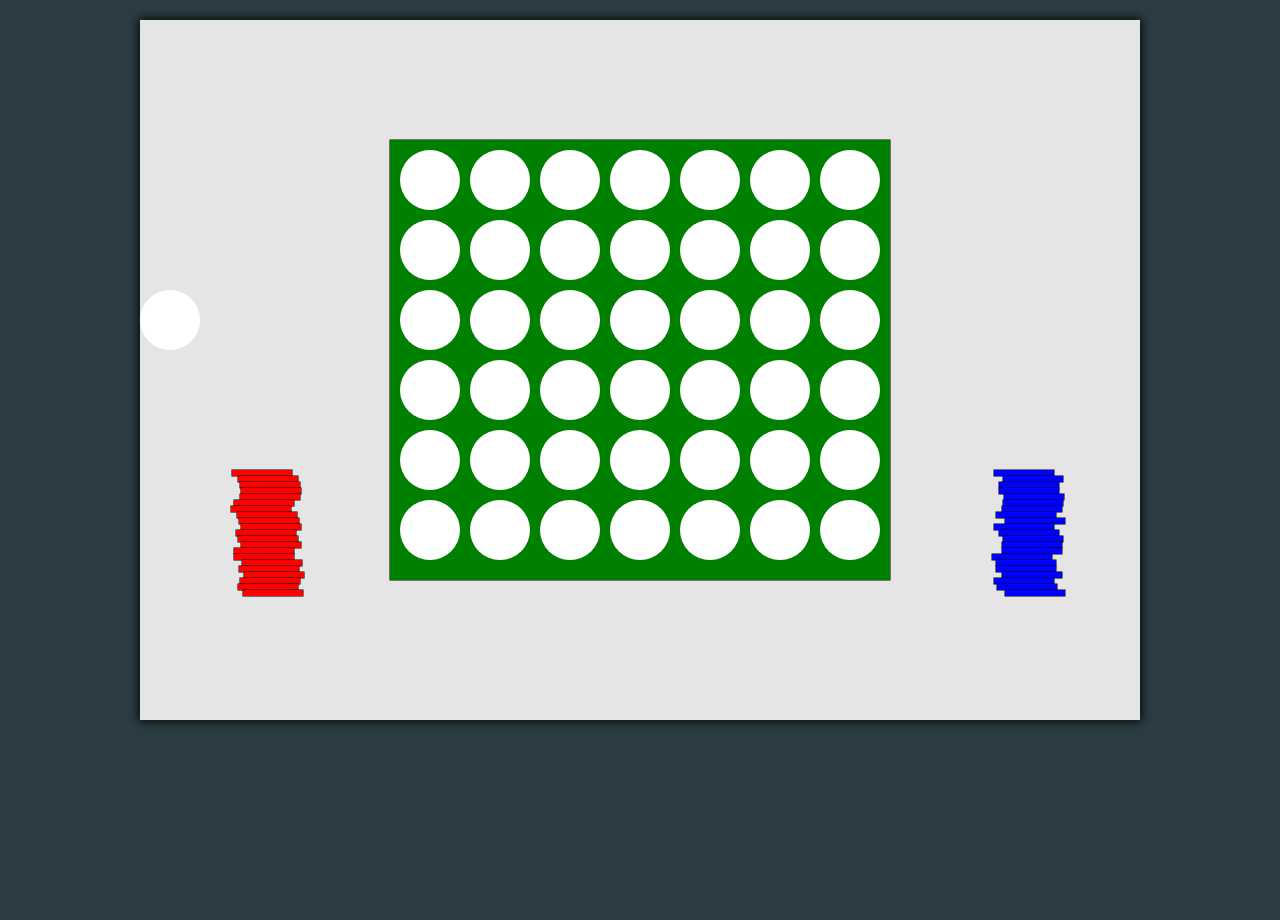
==== TP2/index.html @ 1892ff69 "aaa" ====
<!DOCTYPE html>
<html>
<head>
	<title></title>
	<link rel="stylesheet" href="./css/styleEntregable_2.css">
</head>
<body>
	<div class="container">
		<img id="img1" src="img/img1.jpg" alt="">
		<img id="img2" src="img/img2.jpg" alt="">
		<img id="img3" src="img/img3.jpg" alt="">
		<img id="img4" src="img/img4.jpg" alt="">

		<canvas class="canvas" id="canvas"></canvas>	
	</div>
	
	<script src="./js/Figure.js"></script>
	<script src="./js/Circle.js"></script>
	<script src="./js/Rect.js"></script>
	<script src="./js/Tablero.js"></script>
	<script src="./js/main.js"></script>
	

</body>
</html>
---- TP2/css/styleEntregable_2.css ----
html,body { margin:0px; height:100%; 
    background-color:rgba(43, 61, 66, 1); }

.canvas {
    box-shadow: 0px 0px 10px 1px black;
    background-color:rgb(229, 229, 229, 1); 
    margin-top:20px;
    margin-right:auto; margin-left:auto;
    display:block;
    width:1000px; height:700px; } */

.container {
    justify-content:center; }

#img1, #img2, #img3, #img4  {
  display: none;  }
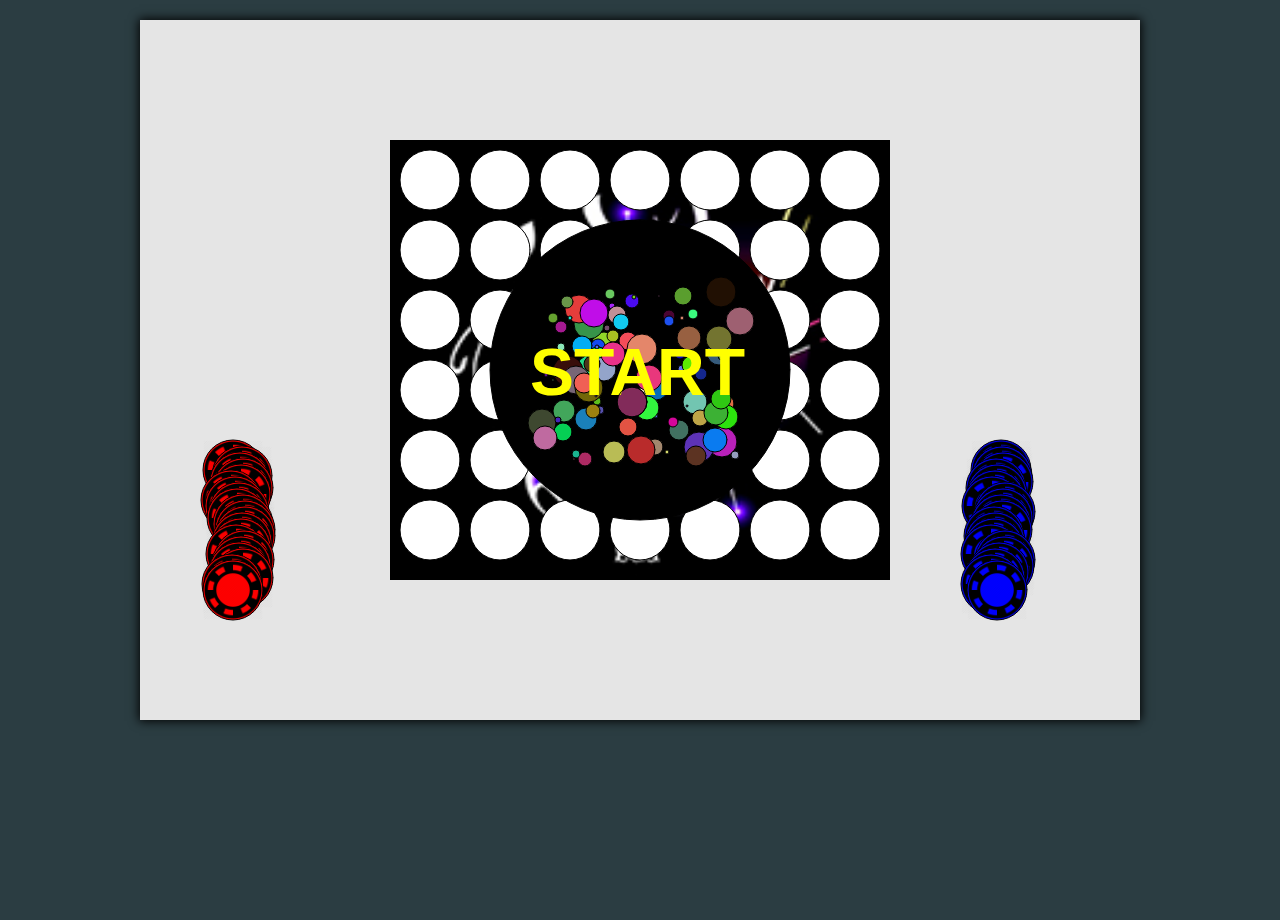
==== commit c7369fee: "final" ====
--- a/TP2/index.html
+++ b/TP2/index.html
@@ -6,10 +6,7 @@
 </head>
 <body>
 	<div class="container">
-		<img id="img1" src="img/img1.jpg" alt="">
-		<img id="img2" src="img/img2.jpg" alt="">
-		<img id="img3" src="img/img3.jpg" alt="">
-		<img id="img4" src="img/img4.jpg" alt="">
+		
 
 		<canvas class="canvas" id="canvas"></canvas>	
 	</div>
@@ -17,6 +14,7 @@
 	<script src="./js/Figure.js"></script>
 	<script src="./js/Circle.js"></script>
 	<script src="./js/Rect.js"></script>
+	<script src="./js/BotonEfecto.js"></script>
 	<script src="./js/Tablero.js"></script>
 	<script src="./js/main.js"></script>
 	
